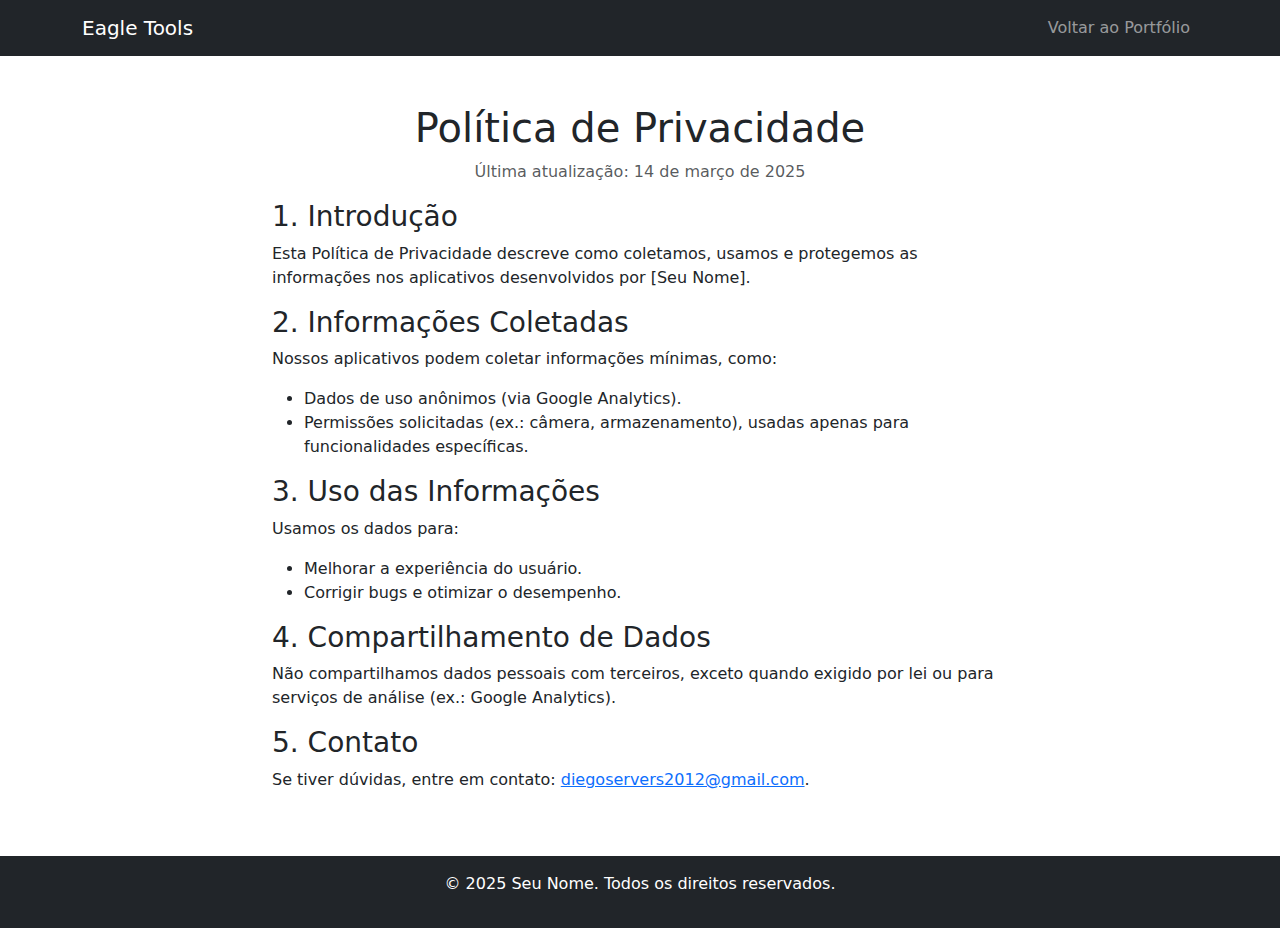
==== privacy.html @ a47d2219 "Create privacy.html" ====
<!DOCTYPE html>
<html lang="pt-BR">
<head>
    <meta charset="UTF-8">
    <meta name="viewport" content="width=device-width, initial-scale=1.0">
    <title>Política de Privacidade</title>
    <!-- Bootstrap CSS -->
    <link href="https://cdn.jsdelivr.net/npm/bootstrap@5.3.3/dist/css/bootstrap.min.css" rel="stylesheet">
    <!-- Font Awesome -->
    <link href="https://cdnjs.cloudflare.com/ajax/libs/font-awesome/6.5.1/css/all.min.css" rel="stylesheet">
</head>
<body>
    <!-- Navbar -->
    <nav class="navbar navbar-expand-lg navbar-dark bg-dark">
        <div class="container">
            <a class="navbar-brand" href="index.html">Eagle Tools</a>
            <button class="navbar-toggler" type="button" data-bs-toggle="collapse" data-bs-target="#navbarNav">
                <span class="navbar-toggler-icon"></span>
            </button>
            <div class="collapse navbar-collapse" id="navbarNav">
                <ul class="navbar-nav ms-auto">
                    <li class="nav-item">
                        <a class="nav-link" href="index.html">Voltar ao Portfólio</a>
                    </li>
                </ul>
            </div>
        </div>
    </nav>

    <!-- Conteúdo da Política -->
    <div class="container my-5">
        <h1 class="text-center">Política de Privacidade</h1>
        <p class="text-muted text-center">Última atualização: 14 de março de 2025</p>

        <div class="row justify-content-center">
            <div class="col-md-8">
                <h3>1. Introdução</h3>
                <p>Esta Política de Privacidade descreve como coletamos, usamos e protegemos as informações nos aplicativos desenvolvidos por [Seu Nome].</p>

                <h3>2. Informações Coletadas</h3>
                <p>Nossos aplicativos podem coletar informações mínimas, como:</p>
                <ul>
                    <li>Dados de uso anônimos (via Google Analytics).</li>
                    <li>Permissões solicitadas (ex.: câmera, armazenamento), usadas apenas para funcionalidades específicas.</li>
                </ul>

                <h3>3. Uso das Informações</h3>
                <p>Usamos os dados para:</p>
                <ul>
                    <li>Melhorar a experiência do usuário.</li>
                    <li>Corrigir bugs e otimizar o desempenho.</li>
                </ul>

                <h3>4. Compartilhamento de Dados</h3>
                <p>Não compartilhamos dados pessoais com terceiros, exceto quando exigido por lei ou para serviços de análise (ex.: Google Analytics).</p>

                <h3>5. Contato</h3>
                <p>Se tiver dúvidas, entre em contato: <a href="mailto:diegoservers2012@gmail.com">diegoservers2012@gmail.com</a>.</p>
            </div>
        </div>
    </div>

    <!-- Footer -->
    <footer class="bg-dark text-white text-center py-3">
        <p>&copy; 2025 Seu Nome. Todos os direitos reservados.</p>
    </footer>

    <!-- Bootstrap JS -->
    <script src="https://cdn.jsdelivr.net/npm/bootstrap@5.3.3/dist/js/bootstrap.bundle.min.js"></script>
</body>
</html>
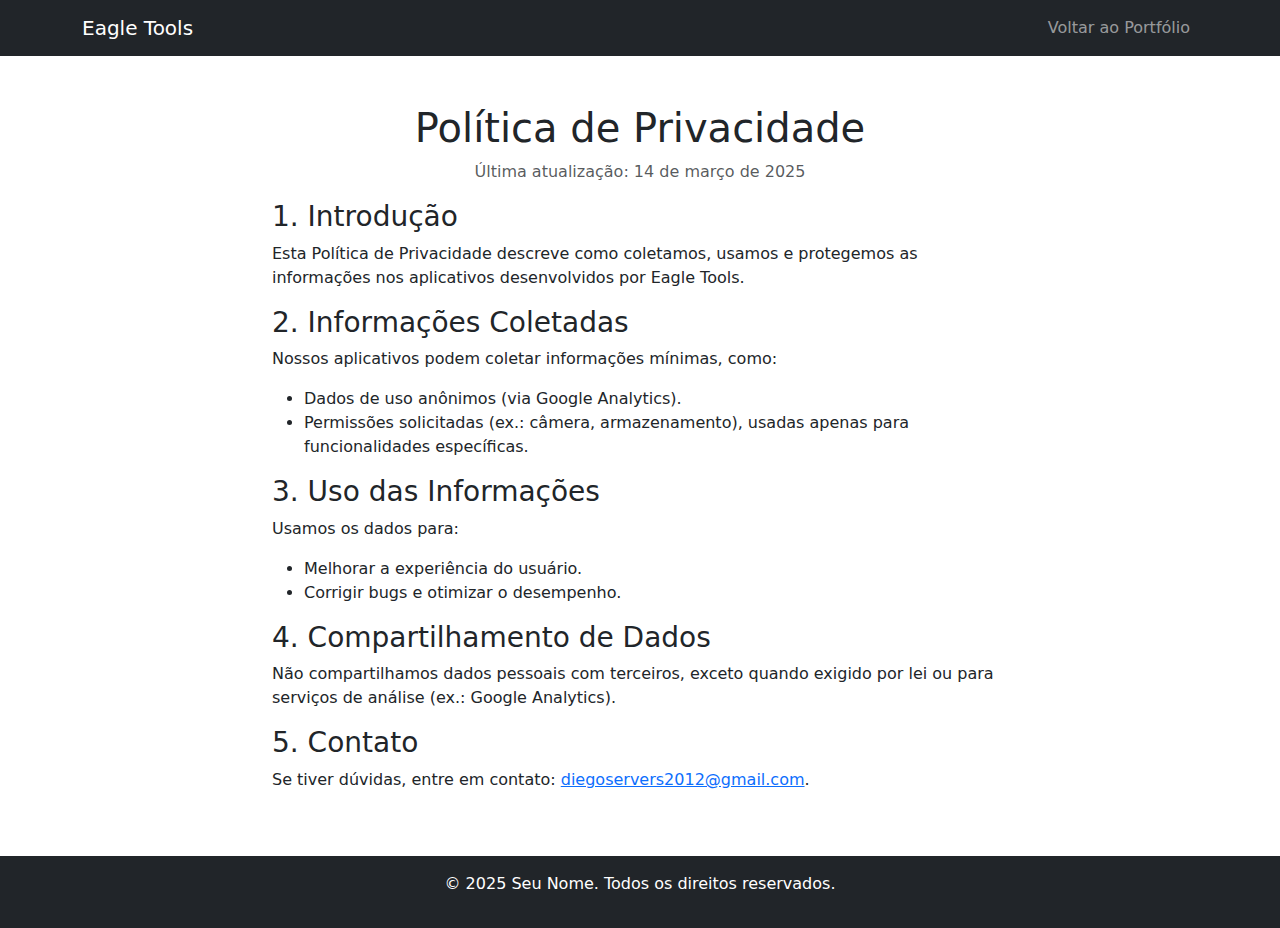
==== commit 03fdb67a: "Update privacy.html" ====
--- a/privacy.html
+++ b/privacy.html
@@ -35,7 +35,7 @@
         <div class="row justify-content-center">
             <div class="col-md-8">
                 <h3>1. Introdução</h3>
-                <p>Esta Política de Privacidade descreve como coletamos, usamos e protegemos as informações nos aplicativos desenvolvidos por [Seu Nome].</p>
+                <p>Esta Política de Privacidade descreve como coletamos, usamos e protegemos as informações nos aplicativos desenvolvidos por Eagle Tools.</p>
 
                 <h3>2. Informações Coletadas</h3>
                 <p>Nossos aplicativos podem coletar informações mínimas, como:</p>
